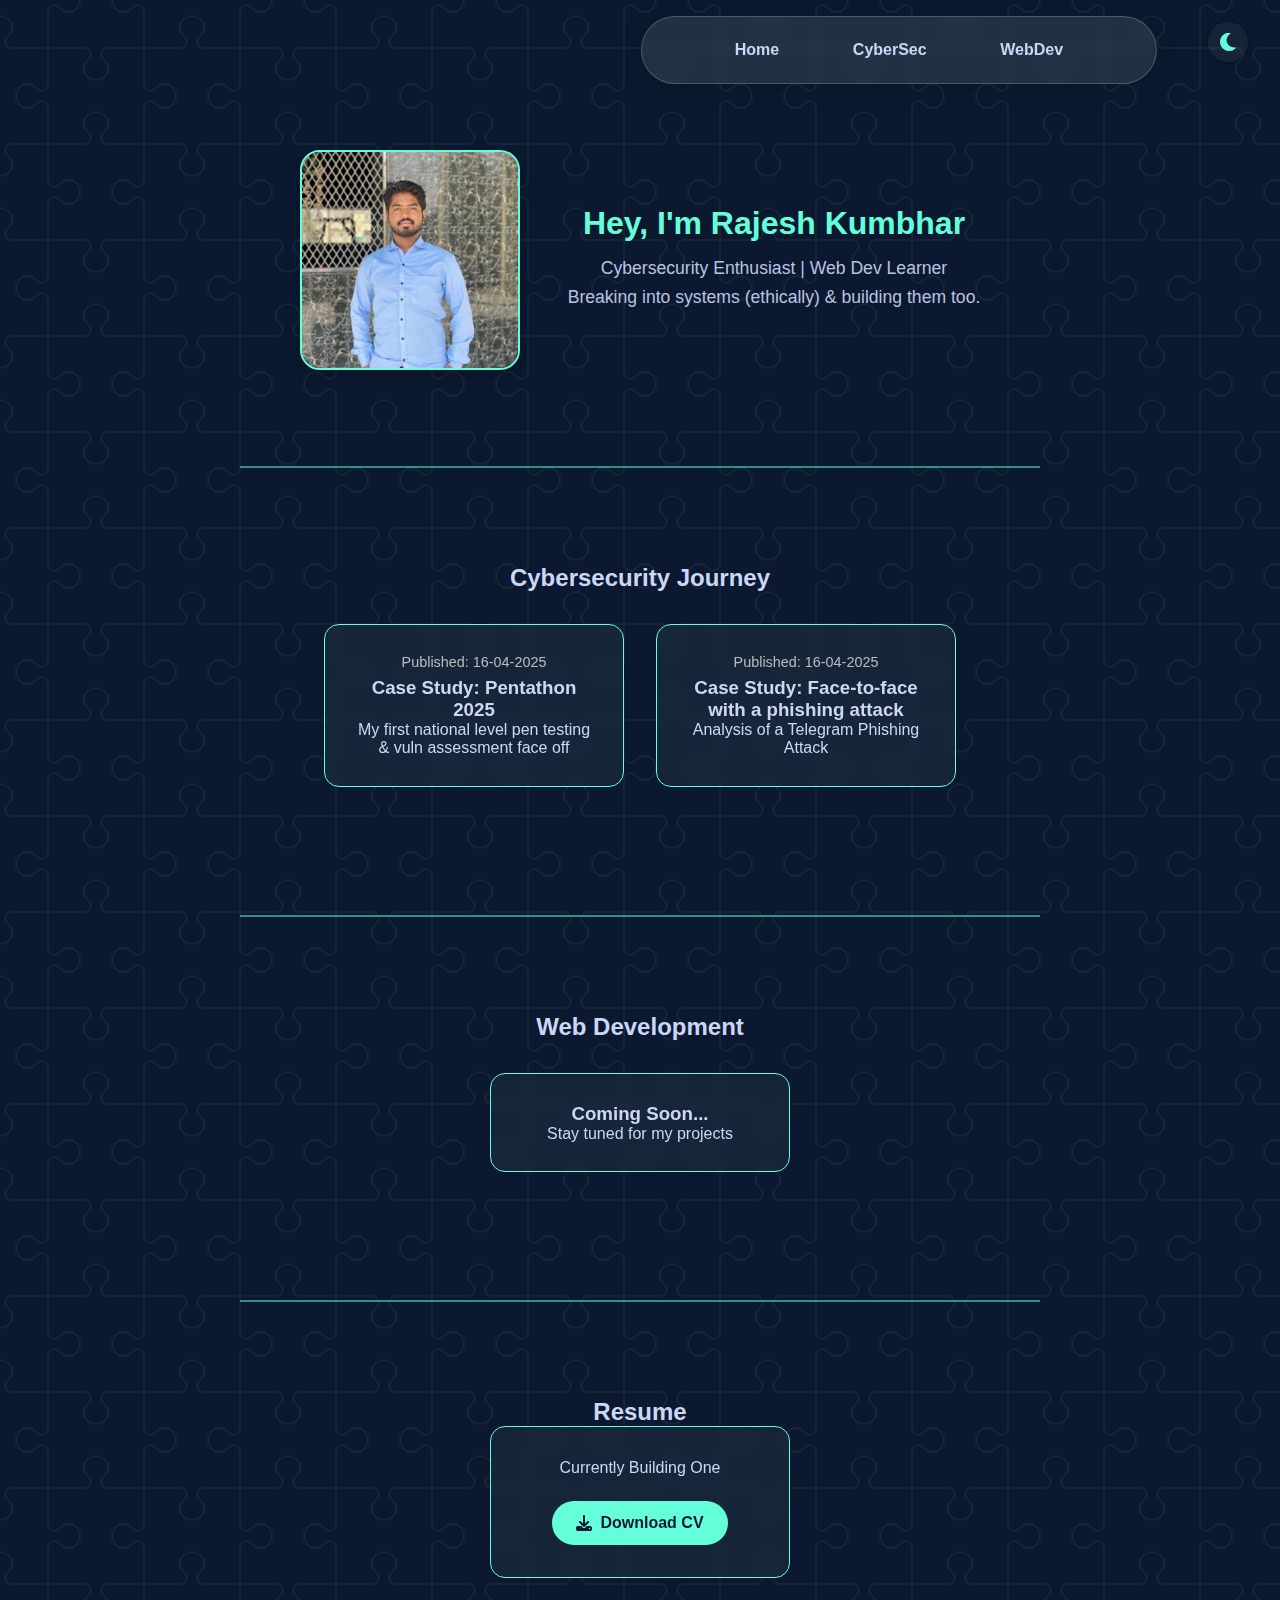
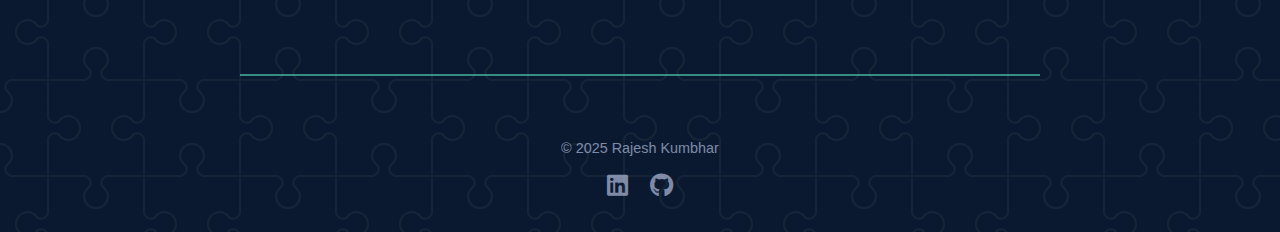
==== index.html @ 5be5593d "Add files via upload" ====
<!DOCTYPE html>
<html lang="en">
<head>
    <meta charset="UTF-8">
    <meta name="viewport" content="width=device-width, initial-scale=1.0">
    <title>Rajesh Kumbhar | Portfolio</title>
    <link rel="stylesheet" href="style.css">
    <link rel="stylesheet" href="https://cdnjs.cloudflare.com/ajax/libs/font-awesome/6.4.0/css/all.min.css">
</head>
<body data-theme="dark">

    <div class="theme-toggle" onclick="toggleTheme()">
        <i id="theme-icon" class="fas fa-moon"></i>
    </div>

    <nav class="navbar">
        <div class="nav-container">
            <a href="#home">Home</a>
            <a href="#cybersecurity">CyberSec</a>
            <a href="#webdev">WebDev</a>
        </div>
    </nav>

    <section id="home" class="section">
        <div class="profile">
            <img src="img.jpeg" alt="Profile Picture" class="profile-pic">
            <div class="intro">
                <h2>Hey, I'm Rajesh Kumbhar</h2>
                <p>Cybersecurity Enthusiast | Web Dev Learner</p>
                <p>Breaking into systems (ethically) & building them too.</p>
            </div>
        </div>
    </section>
    <hr>

    <section id="cybersecurity" class="section">
        <h2>Cybersecurity Journey</h2>
        <div class="cards-container">
            <div class="cards">
                <a href="/case-study-1.html" class="card-link">
                    <div class="card">
                        <p class="publish-date">Published: 16-04-2025</p>
                        <h3>Case Study: Pentathon 2025</h3>
                        <p>My first national level pen testing & vuln assessment face off</p>
                    </div>
                </a>
    
                <a href="/case-study-2.html" class="card-link">
                    <div class="card">
                        <p class="publish-date">Published: 16-04-2025</p>
                        <h3>Case Study: Face-to-face with a phishing attack</h3>
                        <p>Analysis of a Telegram Phishing Attack</p>
                    </div>
                </a>
            </div>
        </div>
    </section>
    <hr>

    <section id="webdev" class="section">
        <h2>Web Development</h2>
        <div class="cards-container">
            <div class="cards">
                <div class="card">
                    <h3>Coming Soon...</h3>
                    <p>Stay tuned for my projects</p>
                </div>
            </div>
        </div>
    </section>
    <hr>

    <section id="resume" class="section">
        <h2>Resume</h2>
        <div class="card resume-card">
            <p>Currently Building One</p>
            <a href="/resume" class="btn" download>
                <i class="fas fa-download"></i> Download CV
            </a>
        </div>
    </section>
    <hr>

    <footer>
        <p>© 2025 Rajesh Kumbhar</p>
        <div class="social-links">
            <a href="https://www.linkedin.com/in/rajesh-kumbhar-72009528a/" target="_blank" rel="noopener noreferrer">
                <i class="fab fa-linkedin"></i>
            </a>
            <a href="https://github.com/Raj1335" target="_blank" rel="noopener noreferrer">
                <i class="fab fa-github"></i>
            </a>
        </div>
    </footer>

    <script src="script.js"></script>
</body>
</html>
---- style.css ----
/* Root variables */
:root {
  --bg: #0a192f;
  --fg: #ccd6f6;
  --accent: #64ffda;
  --card-bg: rgba(255, 255, 255, 0.05);
  --nav-height: 70px;
}

[data-theme="light"] {
  --bg: #ffffff;
  --fg: #222;
  --accent: #2e8b57;
  --card-bg: rgba(0, 0, 0, 0.05);
background-image: url("data:image/svg+xml,%3Csvg xmlns='http://www.w3.org/2000/svg' width='192' height='192' viewBox='0 0 192 192'%3E%3Cpath fill='%23bbbebd' fill-opacity='0.34' d='M192 15v2a11 11 0 0 0-11 11c0 1.94 1.16 4.75 2.53 6.11l2.36 2.36a6.93 6.93 0 0 1 1.22 7.56l-.43.84a8.08 8.08 0 0 1-6.66 4.13H145v35.02a6.1 6.1 0 0 0 3.03 4.87l.84.43c1.58.79 4 .4 5.24-.85l2.36-2.36a12.04 12.04 0 0 1 7.51-3.11 13 13 0 1 1 .02 26 12 12 0 0 1-7.53-3.11l-2.36-2.36a4.93 4.93 0 0 0-5.24-.85l-.84.43a6.1 6.1 0 0 0-3.03 4.87V143h35.02a8.08 8.08 0 0 1 6.66 4.13l.43.84a6.91 6.91 0 0 1-1.22 7.56l-2.36 2.36A10.06 10.06 0 0 0 181 164a11 11 0 0 0 11 11v2a13 13 0 0 1-13-13 12 12 0 0 1 3.11-7.53l2.36-2.36a4.93 4.93 0 0 0 .85-5.24l-.43-.84a6.1 6.1 0 0 0-4.87-3.03H145v35.02a8.08 8.08 0 0 1-4.13 6.66l-.84.43a6.91 6.91 0 0 1-7.56-1.22l-2.36-2.36A10.06 10.06 0 0 0 124 181a11 11 0 0 0-11 11h-2a13 13 0 0 1 13-13c2.47 0 5.79 1.37 7.53 3.11l2.36 2.36a4.94 4.94 0 0 0 5.24.85l.84-.43a6.1 6.1 0 0 0 3.03-4.87V145h-35.02a8.08 8.08 0 0 1-6.66-4.13l-.43-.84a6.91 6.91 0 0 1 1.22-7.56l2.36-2.36A10.06 10.06 0 0 0 107 124a11 11 0 0 0-22 0c0 1.94 1.16 4.75 2.53 6.11l2.36 2.36a6.93 6.93 0 0 1 1.22 7.56l-.43.84a8.08 8.08 0 0 1-6.66 4.13H49v35.02a6.1 6.1 0 0 0 3.03 4.87l.84.43c1.58.79 4 .4 5.24-.85l2.36-2.36a12.04 12.04 0 0 1 7.51-3.11A13 13 0 0 1 81 192h-2a11 11 0 0 0-11-11c-1.94 0-4.75 1.16-6.11 2.53l-2.36 2.36a6.93 6.93 0 0 1-7.56 1.22l-.84-.43a8.08 8.08 0 0 1-4.13-6.66V145H11.98a6.1 6.1 0 0 0-4.87 3.03l-.43.84c-.79 1.58-.4 4 .85 5.24l2.36 2.36a12.04 12.04 0 0 1 3.11 7.51A13 13 0 0 1 0 177v-2a11 11 0 0 0 11-11c0-1.94-1.16-4.75-2.53-6.11l-2.36-2.36a6.93 6.93 0 0 1-1.22-7.56l.43-.84a8.08 8.08 0 0 1 6.66-4.13H47v-35.02a6.1 6.1 0 0 0-3.03-4.87l-.84-.43c-1.59-.8-4-.4-5.24.85l-2.36 2.36A12 12 0 0 1 28 109a13 13 0 1 1 0-26c2.47 0 5.79 1.37 7.53 3.11l2.36 2.36a4.94 4.94 0 0 0 5.24.85l.84-.43A6.1 6.1 0 0 0 47 84.02V49H11.98a8.08 8.08 0 0 1-6.66-4.13l-.43-.84a6.91 6.91 0 0 1 1.22-7.56l2.36-2.36A10.06 10.06 0 0 0 11 28 11 11 0 0 0 0 17v-2a13 13 0 0 1 13 13c0 2.47-1.37 5.79-3.11 7.53l-2.36 2.36a4.94 4.94 0 0 0-.85 5.24l.43.84A6.1 6.1 0 0 0 11.98 47H47V11.98a8.08 8.08 0 0 1 4.13-6.66l.84-.43a6.91 6.91 0 0 1 7.56 1.22l2.36 2.36A10.06 10.06 0 0 0 68 11 11 11 0 0 0 79 0h2a13 13 0 0 1-13 13 12 12 0 0 1-7.53-3.11l-2.36-2.36a4.93 4.93 0 0 0-5.24-.85l-.84.43A6.1 6.1 0 0 0 49 11.98V47h35.02a8.08 8.08 0 0 1 6.66 4.13l.43.84a6.91 6.91 0 0 1-1.22 7.56l-2.36 2.36A10.06 10.06 0 0 0 85 68a11 11 0 0 0 22 0c0-1.94-1.16-4.75-2.53-6.11l-2.36-2.36a6.93 6.93 0 0 1-1.22-7.56l.43-.84a8.08 8.08 0 0 1 6.66-4.13H143V11.98a6.1 6.1 0 0 0-3.03-4.87l-.84-.43c-1.59-.8-4-.4-5.24.85l-2.36 2.36A12 12 0 0 1 124 13a13 13 0 0 1-13-13h2a11 11 0 0 0 11 11c1.94 0 4.75-1.16 6.11-2.53l2.36-2.36a6.93 6.93 0 0 1 7.56-1.22l.84.43a8.08 8.08 0 0 1 4.13 6.66V47h35.02a6.1 6.1 0 0 0 4.87-3.03l.43-.84c.8-1.59.4-4-.85-5.24l-2.36-2.36A12 12 0 0 1 179 28a13 13 0 0 1 13-13zM84.02 143a6.1 6.1 0 0 0 4.87-3.03l.43-.84c.8-1.59.4-4-.85-5.24l-2.36-2.36A12 12 0 0 1 83 124a13 13 0 1 1 26 0c0 2.47-1.37 5.79-3.11 7.53l-2.36 2.36a4.94 4.94 0 0 0-.85 5.24l.43.84a6.1 6.1 0 0 0 4.87 3.03H143v-35.02a8.08 8.08 0 0 1 4.13-6.66l.84-.43a6.91 6.91 0 0 1 7.56 1.22l2.36 2.36A10.06 10.06 0 0 0 164 107a11 11 0 0 0 0-22c-1.94 0-4.75 1.16-6.11 2.53l-2.36 2.36a6.93 6.93 0 0 1-7.56 1.22l-.84-.43a8.08 8.08 0 0 1-4.13-6.66V49h-35.02a6.1 6.1 0 0 0-4.87 3.03l-.43.84c-.79 1.58-.4 4 .85 5.24l2.36 2.36a12.04 12.04 0 0 1 3.11 7.51A13 13 0 1 1 83 68a12 12 0 0 1 3.11-7.53l2.36-2.36a4.93 4.93 0 0 0 .85-5.24l-.43-.84A6.1 6.1 0 0 0 84.02 49H49v35.02a8.08 8.08 0 0 1-4.13 6.66l-.84.43a6.91 6.91 0 0 1-7.56-1.22l-2.36-2.36A10.06 10.06 0 0 0 28 85a11 11 0 0 0 0 22c1.94 0 4.75-1.16 6.11-2.53l2.36-2.36a6.93 6.93 0 0 1 7.56-1.22l.84.43a8.08 8.08 0 0 1 4.13 6.66V143h35.02z'%3E%3C/path%3E%3C/svg%3E");
}

/* Base reset and behavior */
* {
  margin: 0;
  padding: 0;
  box-sizing: border-box;
  scroll-behavior: smooth;
  transition: background-color 0.3s ease, color 0.3s ease;
}

body {
  background-color: var(--bg);
  color: var(--fg);
  font-family: 'Segoe UI', sans-serif;
  padding-top: var(--nav-height);
  background-image: url("data:image/svg+xml,%3Csvg xmlns='http://www.w3.org/2000/svg' width='192' height='192' viewBox='0 0 192 192'%3E%3Cpath fill='%234c605f' fill-opacity='0.17' d='M192 15v2a11 11 0 0 0-11 11c0 1.94 1.16 4.75 2.53 6.11l2.36 2.36a6.93 6.93 0 0 1 1.22 7.56l-.43.84a8.08 8.08 0 0 1-6.66 4.13H145v35.02a6.1 6.1 0 0 0 3.03 4.87l.84.43c1.58.79 4 .4 5.24-.85l2.36-2.36a12.04 12.04 0 0 1 7.51-3.11 13 13 0 1 1 .02 26 12 12 0 0 1-7.53-3.11l-2.36-2.36a4.93 4.93 0 0 0-5.24-.85l-.84.43a6.1 6.1 0 0 0-3.03 4.87V143h35.02a8.08 8.08 0 0 1 6.66 4.13l.43.84a6.91 6.91 0 0 1-1.22 7.56l-2.36 2.36A10.06 10.06 0 0 0 181 164a11 11 0 0 0 11 11v2a13 13 0 0 1-13-13 12 12 0 0 1 3.11-7.53l2.36-2.36a4.93 4.93 0 0 0 .85-5.24l-.43-.84a6.1 6.1 0 0 0-4.87-3.03H145v35.02a8.08 8.08 0 0 1-4.13 6.66l-.84.43a6.91 6.91 0 0 1-7.56-1.22l-2.36-2.36A10.06 10.06 0 0 0 124 181a11 11 0 0 0-11 11h-2a13 13 0 0 1 13-13c2.47 0 5.79 1.37 7.53 3.11l2.36 2.36a4.94 4.94 0 0 0 5.24.85l.84-.43a6.1 6.1 0 0 0 3.03-4.87V145h-35.02a8.08 8.08 0 0 1-6.66-4.13l-.43-.84a6.91 6.91 0 0 1 1.22-7.56l2.36-2.36A10.06 10.06 0 0 0 107 124a11 11 0 0 0-22 0c0 1.94 1.16 4.75 2.53 6.11l2.36 2.36a6.93 6.93 0 0 1 1.22 7.56l-.43.84a8.08 8.08 0 0 1-6.66 4.13H49v35.02a6.1 6.1 0 0 0 3.03 4.87l.84.43c1.58.79 4 .4 5.24-.85l2.36-2.36a12.04 12.04 0 0 1 7.51-3.11A13 13 0 0 1 81 192h-2a11 11 0 0 0-11-11c-1.94 0-4.75 1.16-6.11 2.53l-2.36 2.36a6.93 6.93 0 0 1-7.56 1.22l-.84-.43a8.08 8.08 0 0 1-4.13-6.66V145H11.98a6.1 6.1 0 0 0-4.87 3.03l-.43.84c-.79 1.58-.4 4 .85 5.24l2.36 2.36a12.04 12.04 0 0 1 3.11 7.51A13 13 0 0 1 0 177v-2a11 11 0 0 0 11-11c0-1.94-1.16-4.75-2.53-6.11l-2.36-2.36a6.93 6.93 0 0 1-1.22-7.56l.43-.84a8.08 8.08 0 0 1 6.66-4.13H47v-35.02a6.1 6.1 0 0 0-3.03-4.87l-.84-.43c-1.59-.8-4-.4-5.24.85l-2.36 2.36A12 12 0 0 1 28 109a13 13 0 1 1 0-26c2.47 0 5.79 1.37 7.53 3.11l2.36 2.36a4.94 4.94 0 0 0 5.24.85l.84-.43A6.1 6.1 0 0 0 47 84.02V49H11.98a8.08 8.08 0 0 1-6.66-4.13l-.43-.84a6.91 6.91 0 0 1 1.22-7.56l2.36-2.36A10.06 10.06 0 0 0 11 28 11 11 0 0 0 0 17v-2a13 13 0 0 1 13 13c0 2.47-1.37 5.79-3.11 7.53l-2.36 2.36a4.94 4.94 0 0 0-.85 5.24l.43.84A6.1 6.1 0 0 0 11.98 47H47V11.98a8.08 8.08 0 0 1 4.13-6.66l.84-.43a6.91 6.91 0 0 1 7.56 1.22l2.36 2.36A10.06 10.06 0 0 0 68 11 11 11 0 0 0 79 0h2a13 13 0 0 1-13 13 12 12 0 0 1-7.53-3.11l-2.36-2.36a4.93 4.93 0 0 0-5.24-.85l-.84.43A6.1 6.1 0 0 0 49 11.98V47h35.02a8.08 8.08 0 0 1 6.66 4.13l.43.84a6.91 6.91 0 0 1-1.22 7.56l-2.36 2.36A10.06 10.06 0 0 0 85 68a11 11 0 0 0 22 0c0-1.94-1.16-4.75-2.53-6.11l-2.36-2.36a6.93 6.93 0 0 1-1.22-7.56l.43-.84a8.08 8.08 0 0 1 6.66-4.13H143V11.98a6.1 6.1 0 0 0-3.03-4.87l-.84-.43c-1.59-.8-4-.4-5.24.85l-2.36 2.36A12 12 0 0 1 124 13a13 13 0 0 1-13-13h2a11 11 0 0 0 11 11c1.94 0 4.75-1.16 6.11-2.53l2.36-2.36a6.93 6.93 0 0 1 7.56-1.22l.84.43a8.08 8.08 0 0 1 4.13 6.66V47h35.02a6.1 6.1 0 0 0 4.87-3.03l.43-.84c.8-1.59.4-4-.85-5.24l-2.36-2.36A12 12 0 0 1 179 28a13 13 0 0 1 13-13zM84.02 143a6.1 6.1 0 0 0 4.87-3.03l.43-.84c.8-1.59.4-4-.85-5.24l-2.36-2.36A12 12 0 0 1 83 124a13 13 0 1 1 26 0c0 2.47-1.37 5.79-3.11 7.53l-2.36 2.36a4.94 4.94 0 0 0-.85 5.24l.43.84a6.1 6.1 0 0 0 4.87 3.03H143v-35.02a8.08 8.08 0 0 1 4.13-6.66l.84-.43a6.91 6.91 0 0 1 7.56 1.22l2.36 2.36A10.06 10.06 0 0 0 164 107a11 11 0 0 0 0-22c-1.94 0-4.75 1.16-6.11 2.53l-2.36 2.36a6.93 6.93 0 0 1-7.56 1.22l-.84-.43a8.08 8.08 0 0 1-4.13-6.66V49h-35.02a6.1 6.1 0 0 0-4.87 3.03l-.43.84c-.79 1.58-.4 4 .85 5.24l2.36 2.36a12.04 12.04 0 0 1 3.11 7.51A13 13 0 1 1 83 68a12 12 0 0 1 3.11-7.53l2.36-2.36a4.93 4.93 0 0 0 .85-5.24l-.43-.84A6.1 6.1 0 0 0 84.02 49H49v35.02a8.08 8.08 0 0 1-4.13 6.66l-.84.43a6.91 6.91 0 0 1-7.56-1.22l-2.36-2.36A10.06 10.06 0 0 0 28 85a11 11 0 0 0 0 22c1.94 0 4.75-1.16 6.11-2.53l2.36-2.36a6.93 6.93 0 0 1 7.56-1.22l.84.43a8.08 8.08 0 0 1 4.13 6.66V143h35.02z'%3E%3C/path%3E%3C/svg%3E");

}

/* Navigation */
.navbar {
  position: fixed;
  top: 1rem;
  left: 40%;
  z-index: 1000;
  display: flex;
  justify-content: center;
  transition: all 0.3s ease;
}

.nav-container {
  display: flex;
  background: rgba(255, 255, 255, 0.1);
  backdrop-filter: blur(5px);
  -webkit-backdrop-filter: blur(5px);
  border-radius: 50px;
  padding: 0.8rem 2.5rem;
  box-shadow: 0 4px 30px rgba(0, 0, 0, 0.1);
  border: 1px solid rgba(255, 255, 255, 0.2);
  transition: all 0.3s ease;
}

.nav-container:hover {
  border: 1px solid var(--accent);
}

.navbar a {
  text-decoration: none;
  color: var(--fg);
  font-weight: 600;
  padding: 0.7rem 1.4rem;
  position: relative;
  transition: all 0.3s ease;
  margin: 0 0.5rem;
  border-radius: 20px;
}

.navbar a.active {
  color: var(--accent);
  text-shadow: 0 0 10px rgba(100, 255, 218, 0.4);
}

[data-theme="light"] .nav-container {
  background: rgba(255, 255, 255, 0.7);
  border: 1px solid rgba(0, 0, 0, 0.1);
}

[data-theme="light"] .nav-container:hover {
  border: 1px solid var(--accent);
}

/* Theme toggle */
.theme-toggle {
  position: fixed;
  top: 1.4rem;
  right: 2rem;
  cursor: pointer;
  z-index: 1001;
  font-size: 1.3rem;
  background: var(--card-bg);
  width: 40px;
  height: 40px;
  border-radius: 50%;
  display: flex;
  align-items: center;
  justify-content: center;
  box-shadow: 0 2px 5px rgba(0,0,0,0.2);
}

.theme-toggle i {
  color: var(--accent);
}

/* Sections */
.section {
  padding: 4rem 2rem;
  text-align: center;
  max-width: 1200px;
  margin: 0 auto;
}

/* Profile section */
.profile {
  display: flex;
  flex-wrap: wrap;
  justify-content: center;
  align-items: center;
  gap: 3rem;
  margin-top: 1rem;
}

.profile-pic {
  width: 220px;
  height: 220px;
  border-radius: 20px;
  object-fit: cover;
  border: 2px solid var(--accent);
  box-shadow: 0 5px 15px rgba(0,0,0,0.2);
}

.intro h2 {
  font-size: 2rem;
  margin-bottom: 1rem;
  color: var(--accent);
}

.intro p {
  font-size: 1.1rem;
  margin-bottom: 0.5rem;
  opacity: 0.9;
}

/* Cards container */
.cards-container {
  width: 100%;
  padding: 1rem 0;
  overflow-x: auto;
}

/* Cards layout */
.cards {
  display: inline-flex;
  flex-wrap: wrap;
  gap: 2rem;
  padding: 1rem;
  justify-content: center;
  min-width: min-content;
  max-width: calc(3 * 300px + 2 * 2rem);
  margin: 0 auto;
}

/* Card link */
.card-link {
  text-decoration: none;
  color: inherit;
  display: block;
}

/* Card style */
.card {
  background: var(--card-bg);
  padding: 1.8rem;
  border-radius: 15px;
  width: 300px;
  min-width: 300px;
  text-align: center;
  border: 1px solid var(--accent);
  cursor: pointer;
  transition: transform 0.3s ease, box-shadow 0.3s ease;
  box-sizing: border-box;
  backdrop-filter: blur(5px);
  -webkit-backdrop-filter: blur(5px);
}

.card:hover {
  transform: translateY(-5px);
  box-shadow: 0 10px 20px rgba(0,0,0,0.1);
}

/* Placeholder card */
.placeholder-card {
  opacity: 0.7;
  border-style: dashed;
}

.placeholder-card:hover {
  opacity: 1;
}

/* Resume card */
.resume-card {
  margin: 0 auto;
  max-width: 400px;
  padding: 2rem;
}

/* Button */
.btn {
  margin-top: 1.5rem;
  padding: 0.8rem 1.5rem;
  background-color: var(--accent);
  color: var(--bg);
  text-decoration: none;
  border-radius: 30px;
  display: inline-flex;
  align-items: center;
  gap: 0.5rem;
  font-weight: 600;
  transition: transform 0.2s ease;
}

.btn:hover {
  transform: scale(1.05);
}

/* Modal */
.modal {
  position: fixed;
  top: 0;
  left: 0;
  width: 100%;
  height: 100%;
  background: rgba(10, 25, 47, 0.95);
  display: none;
  justify-content: center;
  align-items: center;
  z-index: 1002;
}

.modal-content {
  background: var(--bg);
  color: var(--fg);
  padding: 2.5rem;
  border-radius: 15px;
  max-width: 600px;
  width: 90%;
  position: relative;
  border: 1px solid var(--accent);
  box-shadow: 0 10px 30px rgba(0,0,0,0.3);
}

.close {
  position: absolute;
  top: 1rem;
  right: 1.5rem;
  font-size: 1.8rem;
  color: var(--accent);
  cursor: pointer;
  transition: transform 0.2s ease;
}

.close:hover {
  transform: scale(1.2);
}

/* Divider */
hr {
  margin: 2rem auto;
  width: 90%;
  max-width: 800px;
  border: 0;
  border-top: 2px solid var(--accent);
  opacity: 0.5;
}

/* Footer */
footer {
  padding: 2rem;
  text-align: center;
  color: var(--fg);
  font-size: 0.9rem;
  opacity: 0.6;
}

.social-links {
  margin-top: 1rem;
}

.social-links a {
  color: var(--fg);
  font-size: 1.5rem;
  margin: 0 0.5rem;
  text-decoration: none;
  transition: color 0.3s ease;
}

.social-links a:hover {
  color: var(--accent);
}

/* Case Study */
.case-study-section {
  padding: 4rem 2rem;
  max-width: 900px;
  margin: 0 auto;
}

.case-study-content {
  padding: 2rem;
  background: var(--card-bg);
  border-radius: 15px;
  border: 1px solid var(--accent);
  box-shadow: 0 5px 15px rgba(0,0,0,0.1);
  backdrop-filter: blur(5px);
  -webkit-backdrop-filter: blur(5px);
}

.case-study-content h1 {
  font-size: 2.5rem;
  color: var(--accent);
  margin-bottom: 1rem;
  text-align: center;
}

.case-study-content .date {
  font-size: 0.9rem;
  color: var(--fg);
  opacity: 0.7;
  text-align: center;
  margin-bottom: 1.5rem;
}

.case-study-content .case-study-image {
  width: 100%;
  max-height: 400px;
  object-fit: contain;
  border-radius: 10px;
  margin-bottom: 2rem;
}

.case-study-content h2 {
  font-size: 1.8rem;
  margin-top: 2rem;
  margin-bottom: 1rem;
  color: var(--accent);
}

.case-study-content p {
  font-size: 1.1rem;
  line-height: 1.6;
  margin-bottom: 1rem;
}

.case-study-content ul {
  list-style-type: disc;
  padding-left: 1.5rem;
  margin-bottom: 1rem;
}

.case-study-content li {
  font-size: 1.1rem;
  line-height: 1.6;
  margin-bottom: 0.5rem;
}

.case-study-content a {
  color: var(--accent);
  text-decoration: none;
  font-weight: bold;
}

.case-study-content a:hover {
  text-decoration: underline;
}

/* Media queries */
@media (max-width: 768px) {
  .cards {
    max-width: none;
    flex-direction: column;
    align-items: center;
  }

  .card {
    width: 100%;
    max-width: 400px;
  }

  .case-study-section {
    padding: 3rem 1rem;
  }

  .case-study-content {
    padding: 1.5rem;
  }

  .case-study-content h1 {
    font-size: 2rem;
  }

  .case-study-content h2 {
    font-size: 1.5rem;
  }

  .case-study-content p,
  .case-study-content li {
    font-size: 1rem;
  }

  .navbar {
    left: auto;
    right: 15%;
  }

  .nav-container {
    padding: 0.5rem 1.5rem;
  }

  .navbar a {
    padding: 0.5rem 1rem;
    font-size: 0.9rem;
  }

  .theme-toggle {
    top: 1.3rem;
    right: 1rem;
  }
}

@media (min-width: 1024px) {
  .nav-container {
    padding: 0.8rem 3.5rem;
    transform: translateX(25%);
  }

  .navbar a {
    padding: 0.7rem 1.8rem;
  }
}
.publish-date {
  font-size: 0.9em;
  color: #777; /* A subtle gray color */
  margin-bottom: 0.5em;
}

body[data-theme="dark"] .publish-date {
  color: #bbb; /* A lighter gray for dark theme */
}
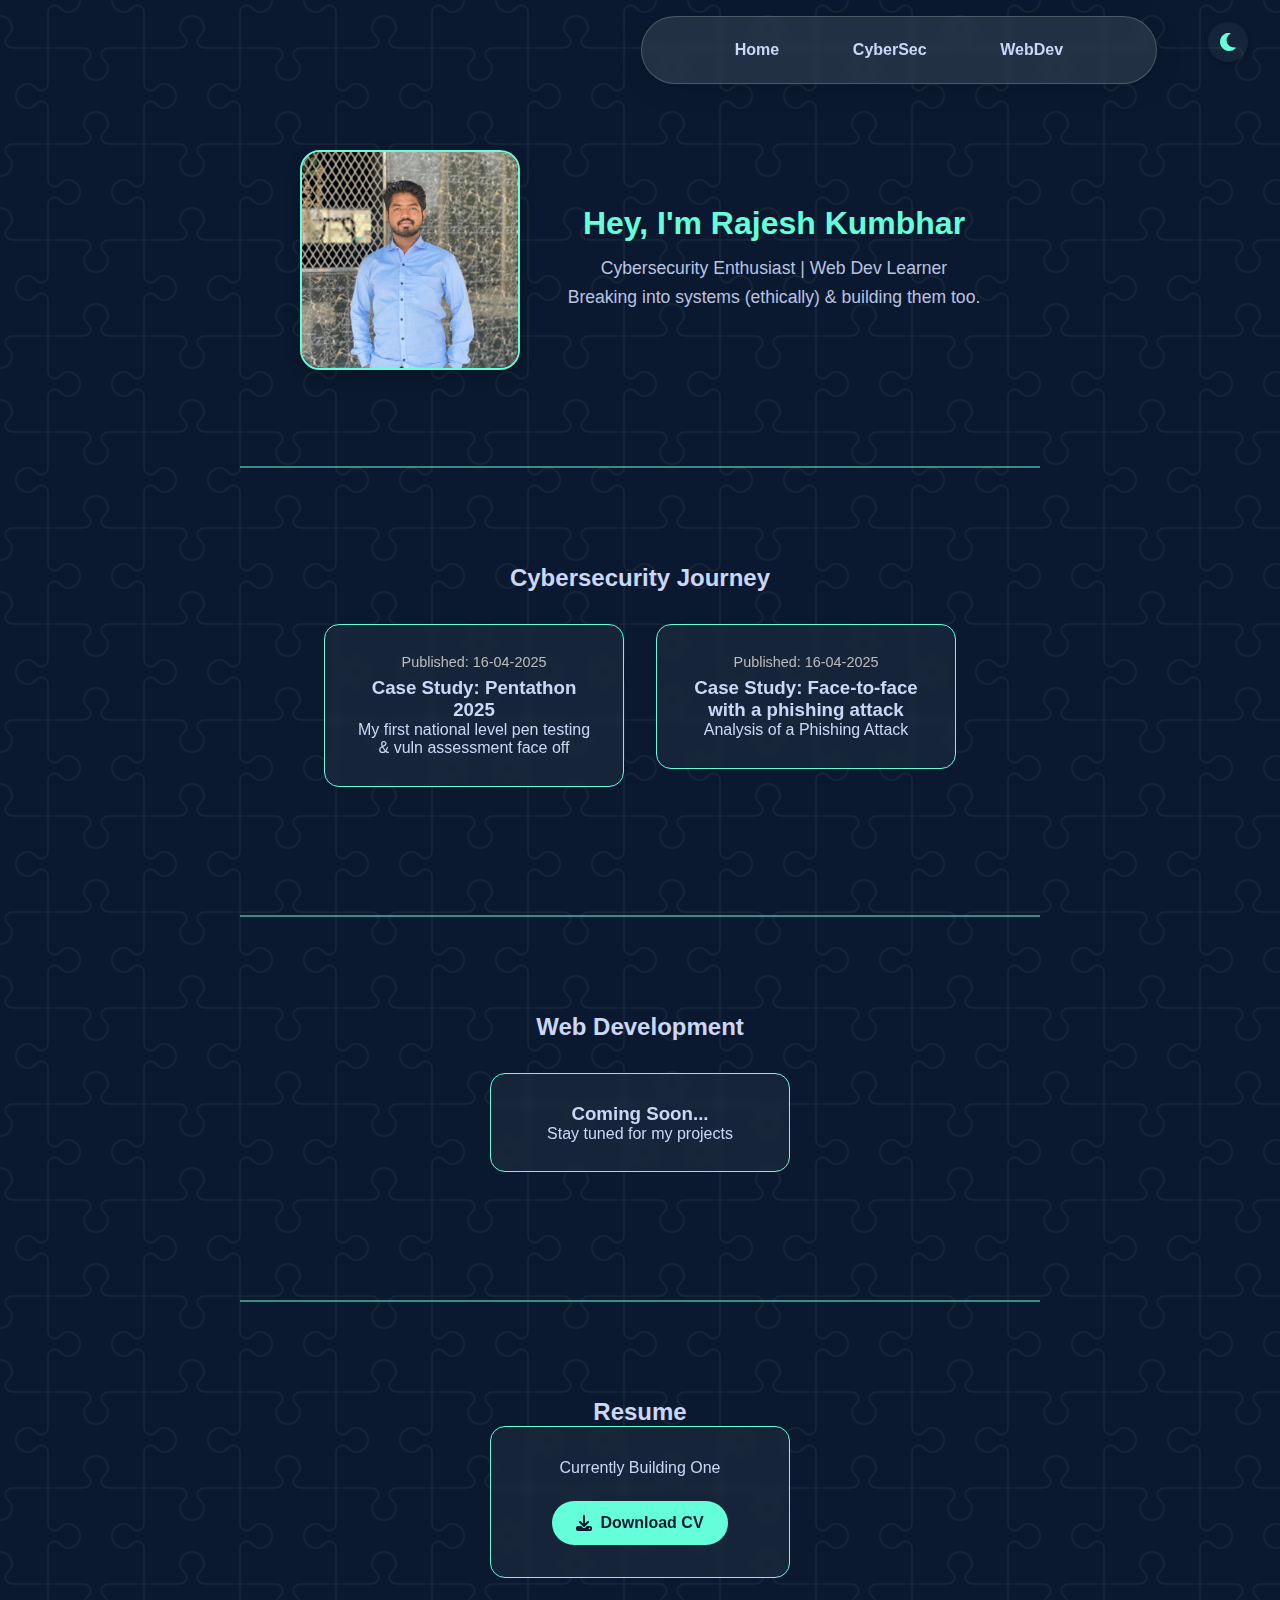
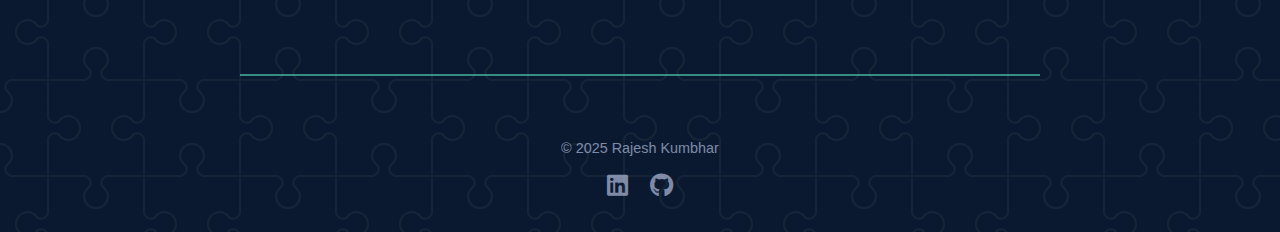
==== commit bff7f4be: "Update index.html" ====
--- a/index.html
+++ b/index.html
@@ -49,7 +49,7 @@
                     <div class="card">
                         <p class="publish-date">Published: 16-04-2025</p>
                         <h3>Case Study: Face-to-face with a phishing attack</h3>
-                        <p>Analysis of a Telegram Phishing Attack</p>
+                        <p>Analysis of a Phishing Attack</p>
                     </div>
                 </a>
             </div>
--- a/style.css
+++ b/style.css
@@ -150,7 +150,6 @@
 .cards-container {
   width: 100%;
   padding: 1rem 0;
-  overflow-x: auto;
 }
 
 /* Cards layout */
@@ -451,4 +450,21 @@
 
 body[data-theme="dark"] .publish-date {
   color: #bbb; /* A lighter gray for dark theme */
-}+}
+@media (max-width: 768px) {
+  .navbar {
+    left: 50%; /* Center the navbar horizontally */
+    transform: translateX(-50%); /* Adjust for the navbar's width */
+    width: 90%; /* Adjust width as needed */
+    top: 2.5rem; /* Keep the top margin */
+  }
+
+  .nav-container {
+    padding: 0.8rem 1.5rem; /* Adjust padding for smaller screens */
+  }
+
+  .theme-toggle {
+    top: 0.1rem;
+    right: 0.1rem;
+  }
+}
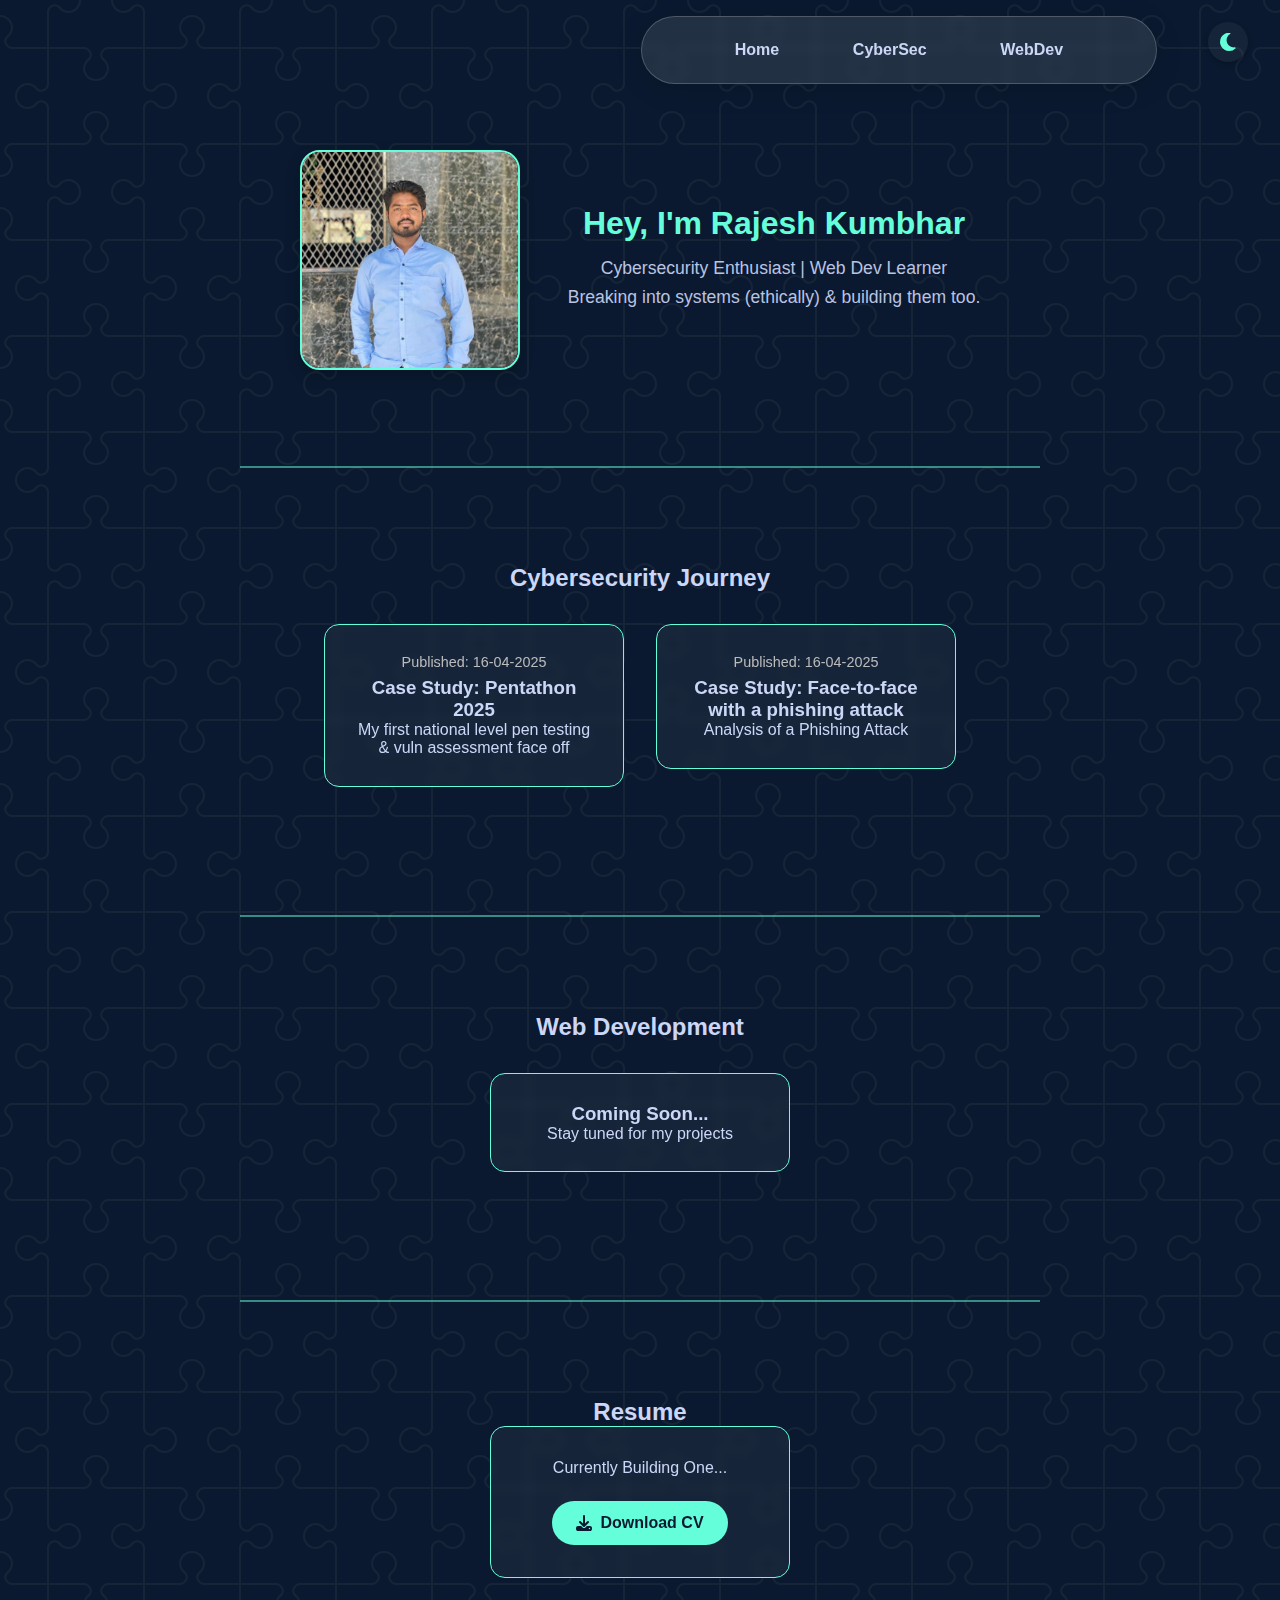
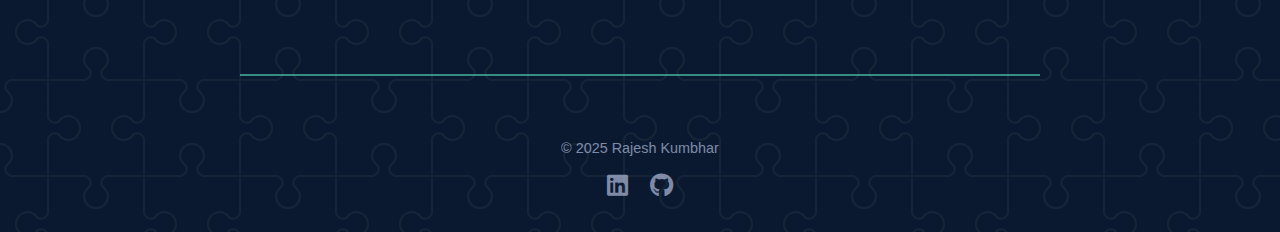
==== commit d3f73736: "Update index.html" ====
--- a/index.html
+++ b/index.html
@@ -73,7 +73,7 @@
     <section id="resume" class="section">
         <h2>Resume</h2>
         <div class="card resume-card">
-            <p>Currently Building One</p>
+            <p>Currently Building One...</p>
             <a href="/resume" class="btn" download>
                 <i class="fas fa-download"></i> Download CV
             </a>
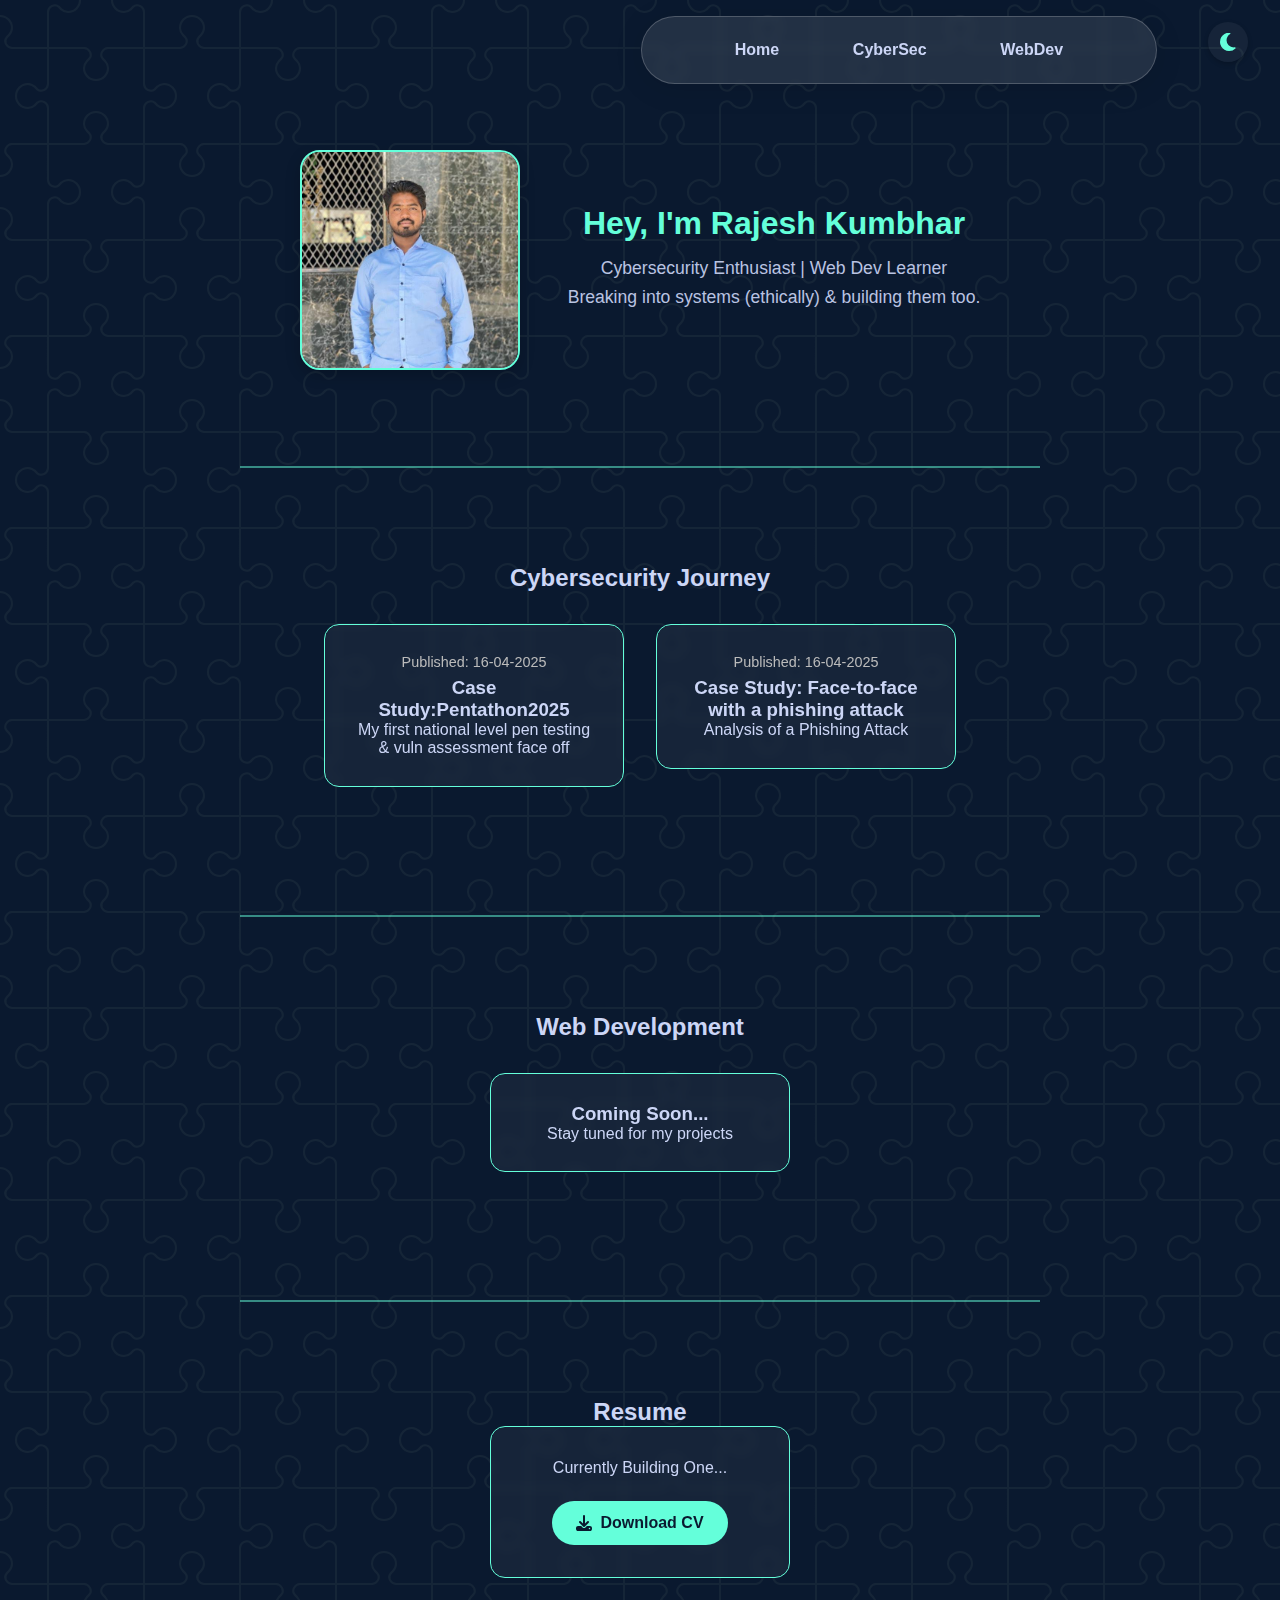
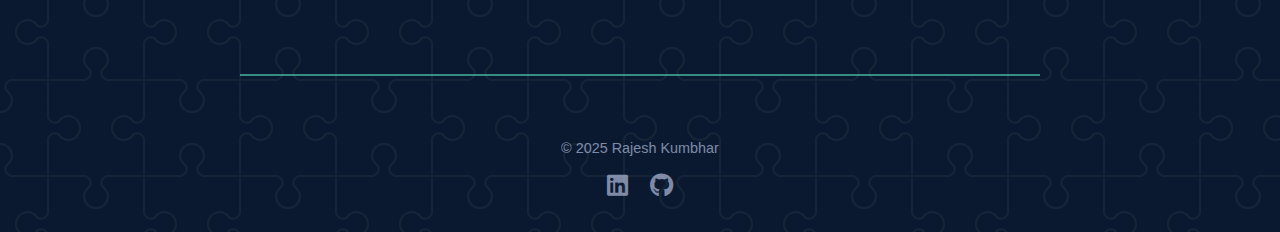
==== commit ad335815: "Update index.html" ====
--- a/index.html
+++ b/index.html
@@ -40,7 +40,7 @@
                 <a href="/case-study-1.html" class="card-link">
                     <div class="card">
                         <p class="publish-date">Published: 16-04-2025</p>
-                        <h3>Case Study: Pentathon 2025</h3>
+                        <h3>Case Study:Pentathon2025</h3>
                         <p>My first national level pen testing & vuln assessment face off</p>
                     </div>
                 </a>
@@ -95,4 +95,4 @@
 
     <script src="script.js"></script>
 </body>
-</html>+</html>
